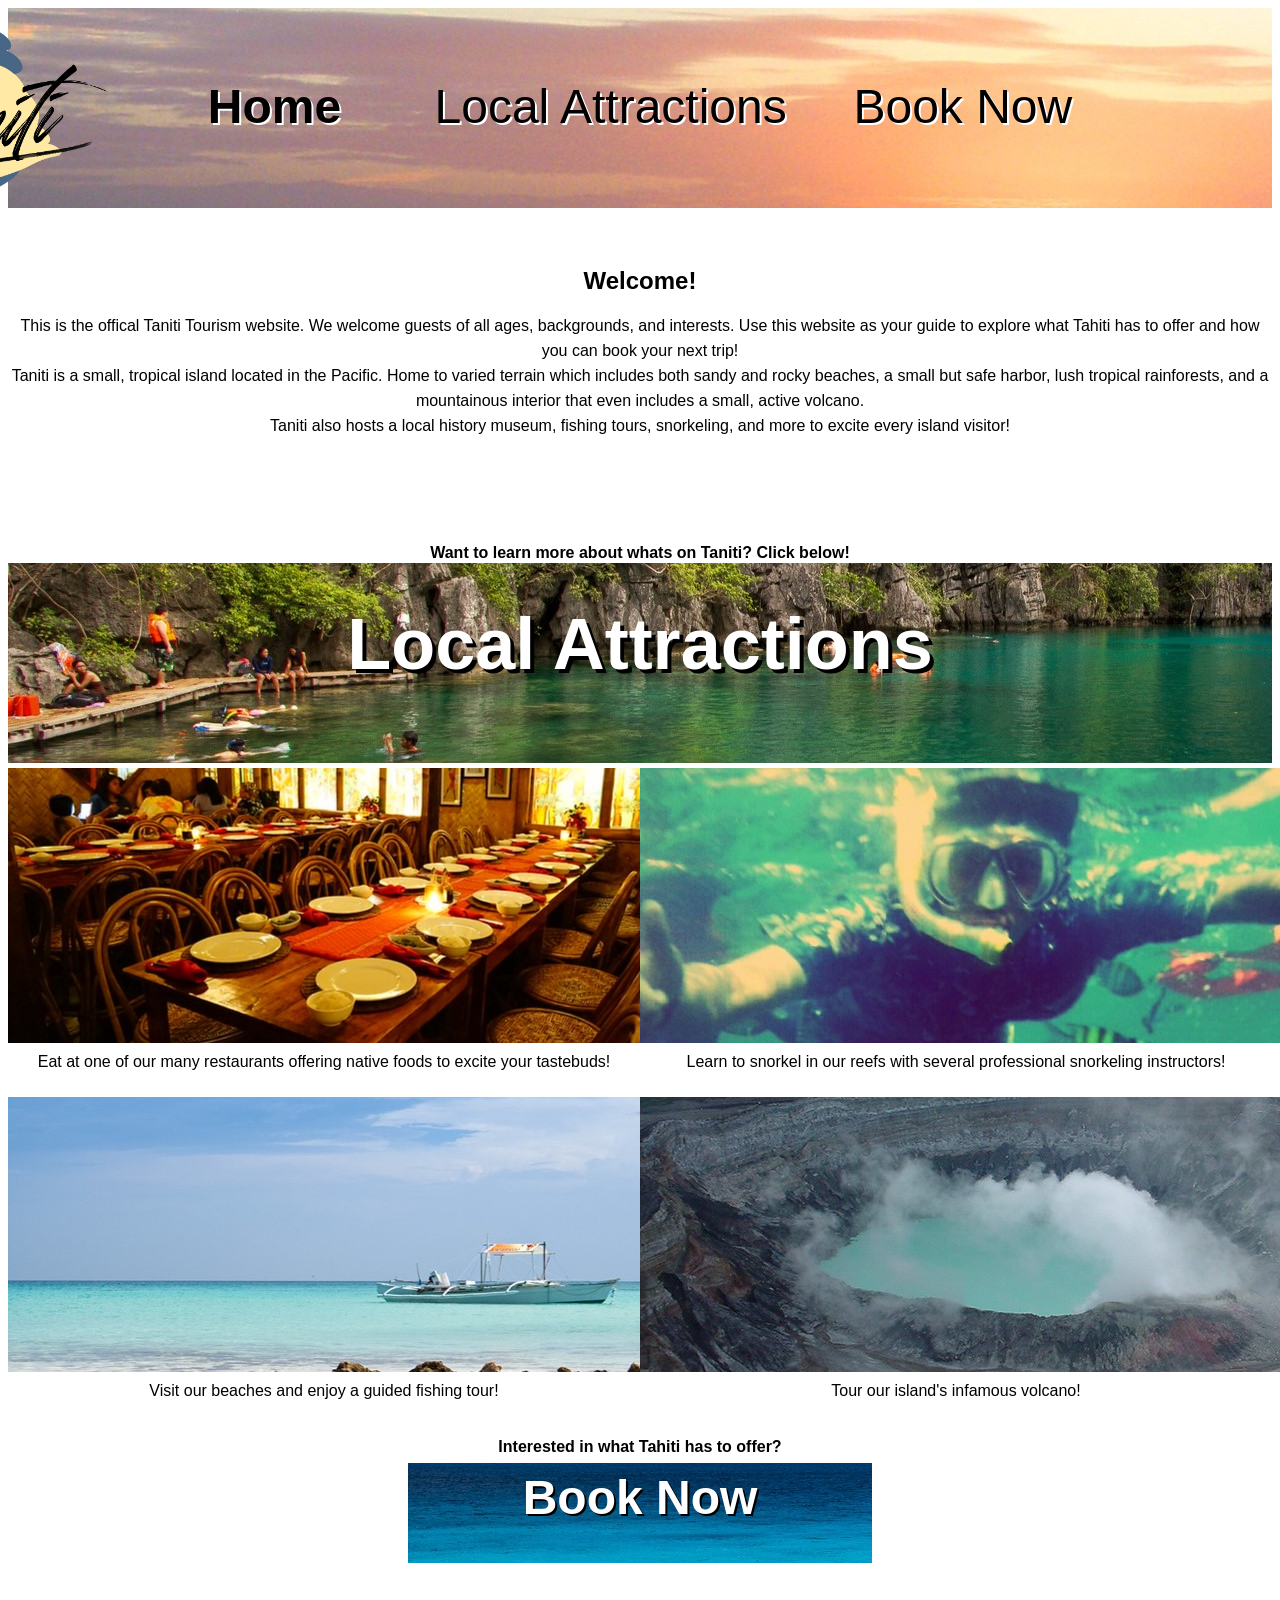
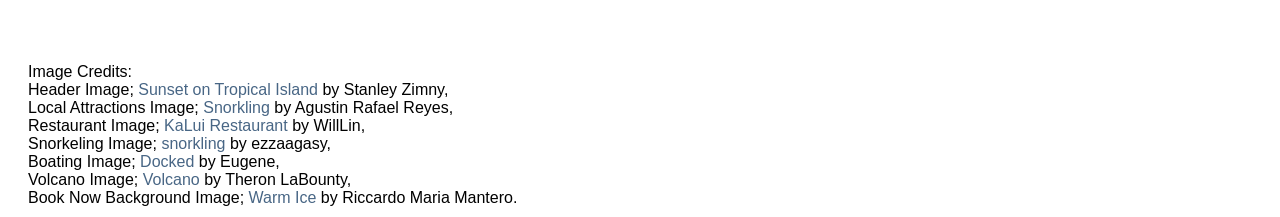
==== index.html @ 85c3cceb "first commit" ====
<!DOCTYPE html>
<html lang="en">
    <head>
        <meta charset="UTF-8">
        <title>Taniti Tourism - Home</title>
        <link rel="stylesheet" href="styles.css">
    </head>

    <body>
        <header>
            <img src="images/Logo.png" height="180">
            </br>
            <strong id="content">Home</strong> &nbsp; &nbsp; &nbsp;
            <a href="TanitiAttractions.html" id="content">Local Attractions</a> &nbsp; &nbsp;
            <a href="TanitiBookNow.html" id="content">Book Now</a>
        </header>

        <section id="intro">
            <div>
                <h1>Welcome!</h1>
                This is the offical Taniti Tourism website. We welcome guests of all ages, backgrounds, and interests. Use this website as your guide to explore what Tahiti has to offer and how you can book your next trip!
                <br>Taniti is a small, tropical island located in the Pacific. Home to varied terrain which includes both sandy and rocky beaches, a small but safe harbor, lush tropical rainforests, and a mountainous interior that even includes a small, active volcano.
                <br>Taniti also hosts a local history museum, fishing tours, snorkeling, and more to excite every island visitor!
            </div>
            <div class="learnMore">
                <strong>Want to learn more about whats on Taniti? Click below!</strong>
            </div>
        </section>

        <section id="localAttractions" class="banner">
            <a href="TanitiAttractions.html"><h1>Local Attractions</h1></a>
        </section>

        <section id="attractionsRow">
            <div class="attractionsColumn">
                <a href="TanitiAttractions.html"><img src="images/Diner.jpg"></a>
                </br> <p>Eat at one of our many restaurants offering native foods to excite your tastebuds!</p>
            </div>
            <div class="attractionsColumn">
                <a href="TanitiAttractions.html"><img src="images/snorkel.jpg"></a>
                </br> <p>Learn to snorkel in our reefs with several professional snorkeling instructors!</p>
            </div>
        </section>

        <section id="attractionsRow2">
            <div class="attractionsColumn">
                <a href="TanitiAttractions.html"><img src="images/fishing.jpg"></a>
                </br> <p>Visit our beaches and enjoy a guided fishing tour!</p>
            </div>
            <div class="attractionsColumn">
                <a href="TanitiAttractions.html"><img src="images/volcano.jpg"></a>
                </br> <p>Tour our island's infamous volcano!</p>
            </div>
        </section>


        <section id="bookNow">
            <div><strong>Interested in what Tahiti has to offer?</strong></div>
            <a href="TanitiBookNow.html"><h1>Book Now</h1></a>
        </section>
        <footer>
            <!--Put Image Credits here?-->
            <div>
                Image Credits: 
                <br>Header Image; <a href="https://www.flickr.com/photos/stanzim/40116216241/">Sunset on Tropical Island</a> by Stanley Zimny, 
                <br>Local Attractions Image; <a href="https://www.flickr.com/photos/agustinrafaelreyes/5478656859/">Snorkling</a> by Agustin Rafael Reyes, 
                <br>Restaurant Image; <a href="https://www.flickr.com/photos/55178011@N06/25089771415/in/photostream/">KaLui Restaurant</a> by WillLin, 
                <br>Snorkeling Image; <a href="https://www.flickr.com/photos/ezzaagasy/7587562666/in/[base64]">snorkling</a> by ezzaagasy, 
                <br>Boating Image; <a href="https://www.flickr.com/photos/yoodz/4786248939/in/[base64]">Docked</a> by Eugene,
                <br>Volcano Image; <a href="https://www.flickr.com/photos/notanyron/297639347/in/[base64]">Volcano</a> by Theron LaBounty,
                <br>Book Now Background Image; <a href="https://www.flickr.com/photos/ljsilver71/32624008832/">Warm Ice</a> by Riccardo Maria Mantero.
            </div>
        </footer>
    </body>
</html>
---- styles.css ----
:root {
    font-family: sans-serif;
    text-align: center;
}

header {
    grid-area: header;
    background-image: url("images/SeasideHeader.jpg");
    vertical-align: center;
    font-size: 300%;
    height: 200px;
    color:#000000;
}

header img {
    position: relative;
    left: -650px;
    top: 10px;
}

header #content {
    position: relative;
    top: -120px;
    color:#000000;
    text-shadow: 2px 2px 0px #ffffff;
}

a:visited, a:link, a:active {
    text-decoration: none;
}

header a:link {
    color:black;
}

header a:hover {
    color:black;
    text-decoration: underline;
}

/* ------------------ Header Above, Home Below ------------------ */

#intro {
    padding-bottom: 40px;
    padding-top: 40px;
    line-height: 25px;
}

.learnMore {
    position: relative;
    top: 102px
}

.banner {
    height: 200px;
    background-image: url(images/Attractions.jpg);
    font-size: 300%;
    margin-bottom: 5px;
}

.banner h1 {
    position: relative;
    top: 40px;
    color: #ffffff;
    text-shadow: 4px 4px 0px #000000;
}

.banner a:hover {
    text-decoration: none;
}

.banner a:hover h1 {
    color: #ffe9a4;
    text-decoration: none;
}

.attractionsColumn {
    float: left;
    width: 50%;
}

.attractionsRow:after {
    content: "";
    display: table;
    clear: both;
}

#attractionsRow p {
    position: relative;
    top: -10px;
}

.attractionsRow2:after {
    content: "";
    display: table;
    clear: both;
}

#attractionsRow2 p {
    position: relative;
    top: -10px;
}

#attractionsRow2 {
    margin-bottom: 700px;
}

#bookNow {
    background-image: url(images/BookNow.jpg);
    margin: 380px 400px 100px 400px;
    height: 100px;
}

/* ------------------ Home Above, Attractions Below ------------------ */

#breadcrumb {
    text-align: left;
    padding-top: 10px;
    margin-left: 50px;
}

#breadcrumb div a {
    color: #486685;
}

#breadcrumb a:hover {
    text-decoration: underline;
}

.page2ColumnLeft {
    float: left;
    width: 68%;
    text-align: center;
    margin-left: 30px;
}

.page2ColumnRight {
    float: right;
    width: 25%;
    height: 380px;
    border: 5px solid #486685;
    padding: 10px;
    margin-right: 50px;
    margin-bottom: 50px;
}

#page2Row:after {
    content: "";
    display: table;
    clear: both;
}

.LEFT {
    float: left;
    width: 40%;
    padding: 10px;
    margin-left: 10px;
}

.RIGHT {
    float: left;
    width: 50%;
    padding: 20px;
    margin: 0px 20px;
    text-align: left;
}

.willThisWork {
    content: "";
    display: table;
    clear: both;
}

ul {
    list-style-type: none;
}

.month {
    background-color: #486685;
    text-align: center;
}

.month ul {
    margin: 0;
    padding: 0;
}

.month ul li {
    color: white;
    letter-spacing: 3px;
}

.weekdays {
    padding-right: 35px;
}

.weekdays li {
    display: inline-block;
    width: 12%;
    color: #486685;
    text-align: center;
}

.days {
    padding: 10px 10px;
    background-color: #ffe9a4;
    border: 3px solid #486685;
    margin: 0;
}

.days li {
    list-style-type: none;
    display: inline-block;
    width: 12.6%;
    text-align: center;
    margin-bottom: 5px;
    font-size: 15px;
    color: black;
    border: 1px solid white;
    padding: 10px 0px;
}

.calText {
    padding-top: 10px;
    text-align: left;
    line-height: 25px;
}

.LEFT2 {
    float: left;
    width: 75%;
    text-align: right;
}

.RIGHT2 {
    float: left;
    width: 20%;
    margin: 20px;
}

.place2 {
    content: "";
    display: table;
    clear: both;
    margin: 20px;
    padding-top: 30px;
}

.LEFT3 {
    float: left;
    width: 20%;
    margin: 30px;
}

.RIGHT3 {
    float: left;
    width: 70%;
    text-align: left;
}

.place3 {
    content: "";
    display: table;
    clear: both;
    margin-bottom: 40px;
    padding-bottom: 40px;
}

.BNCol {
    float: left;
    width: 50%;
}

.BNRow {
    content: "";
    display: table;
    clear: both;
}

/* ------------------ Attractions Above, Book Now Button Below ------------------ */

#bookNow div {
    position: relative;
    top: -25px;
}

#bookNow a {
    position: relative;
    top: -50px;
    color: white;
    text-shadow: 2px 2px 0px black;
    font-size: xx-large;
}

#bookNow a:hover {
    color:#ffe9a4;
    text-decoration: none;
}

/* ------------------ Book Now Button Above, Book Now Page Below ------------------ */

.BNCol {
    float: center;
    width: 50%;
}

.BNRow {
    content: "";
    display: table;
    clear: both;
}

#BNRow {
    margin: 20px 400px;
    padding-bottom: 20px;
}

#hotels {
    margin-bottom: 80px;
}

#bullet {
    text-align: left;
}

#transportOnTaniti {
    margin-bottom: 50px;
}

/* ------------------ Book Now Page Above, Footer Below ------------------ */

footer {
    grid-area: footer;
    margin: 0px 20px 10px 20px;
    text-align: left;
}

footer div a {
    color: #486685;
}

footer a:hover {
    text-decoration: underline;
}
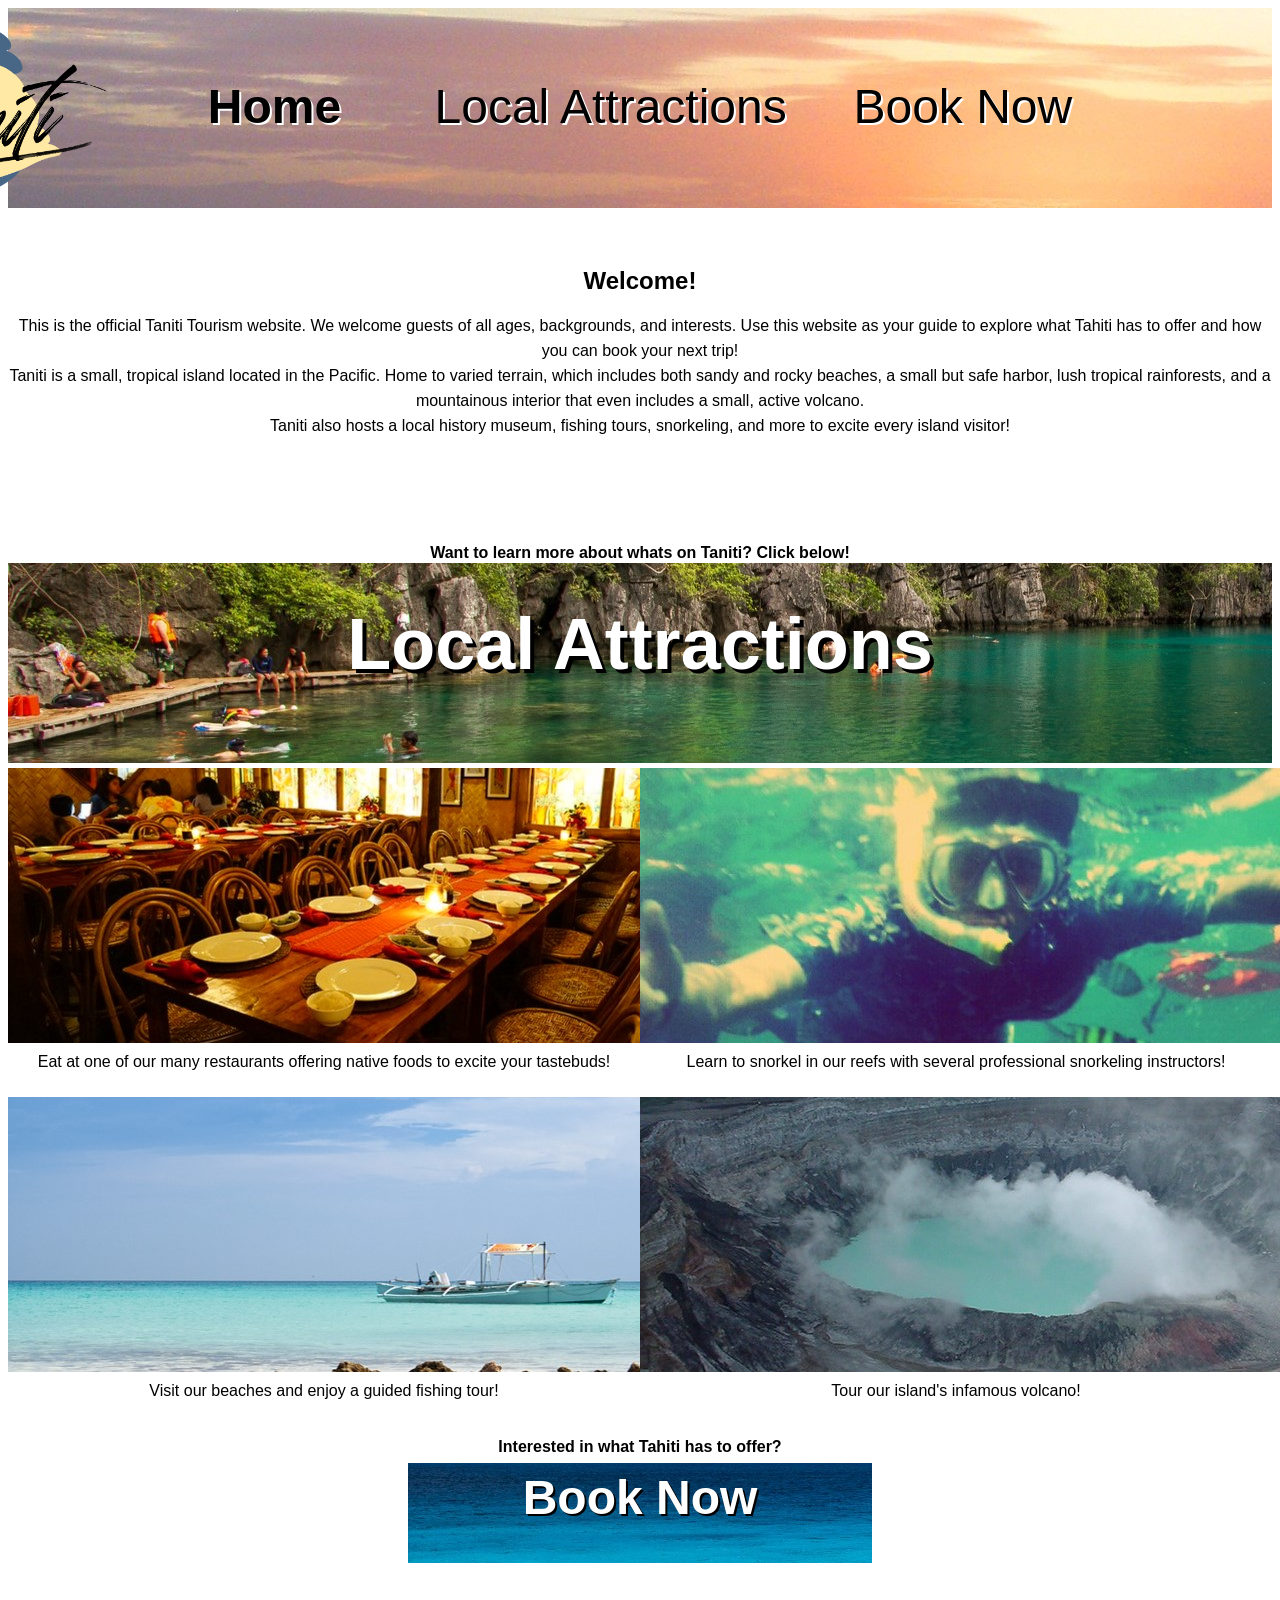
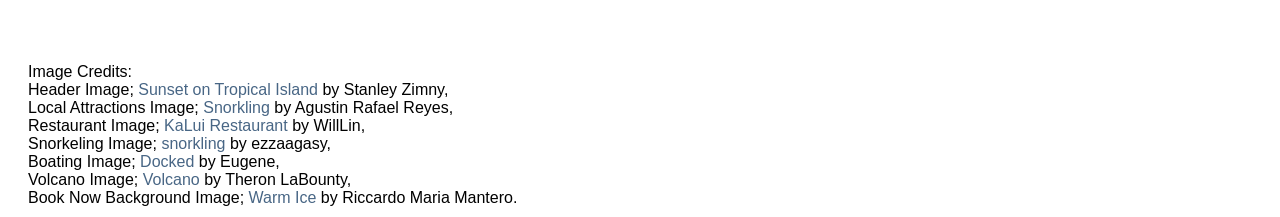
==== commit b4552d53: "Updated to support Usability Questions" ====
--- a/index.html
+++ b/index.html
@@ -18,8 +18,8 @@
         <section id="intro">
             <div>
                 <h1>Welcome!</h1>
-                This is the offical Taniti Tourism website. We welcome guests of all ages, backgrounds, and interests. Use this website as your guide to explore what Tahiti has to offer and how you can book your next trip!
-                <br>Taniti is a small, tropical island located in the Pacific. Home to varied terrain which includes both sandy and rocky beaches, a small but safe harbor, lush tropical rainforests, and a mountainous interior that even includes a small, active volcano.
+                This is the official Taniti Tourism website. We welcome guests of all ages, backgrounds, and interests. Use this website as your guide to explore what Tahiti has to offer and how you can book your next trip!
+                <br>Taniti is a small, tropical island located in the Pacific. Home to varied terrain, which includes both sandy and rocky beaches, a small but safe harbor, lush tropical rainforests, and a mountainous interior that even includes a small, active volcano.
                 <br>Taniti also hosts a local history museum, fishing tours, snorkeling, and more to excite every island visitor!
             </div>
             <div class="learnMore">
--- a/styles.css
+++ b/styles.css
@@ -171,6 +171,10 @@
     clear: both;
 }
 
+.hikes {
+    padding: 0px 20px 0px 50px;
+}
+
 ul {
     list-style-type: none;
 }
@@ -258,6 +262,11 @@
     text-align: left;
 }
 
+.details {
+    position: relative;
+    top: -20px;
+}
+
 .place3 {
     content: "";
     display: table;
@@ -311,7 +320,7 @@
 }
 
 #BNRow {
-    margin: 20px 400px;
+    margin: 20px 380px;
     padding-bottom: 20px;
 }
 
